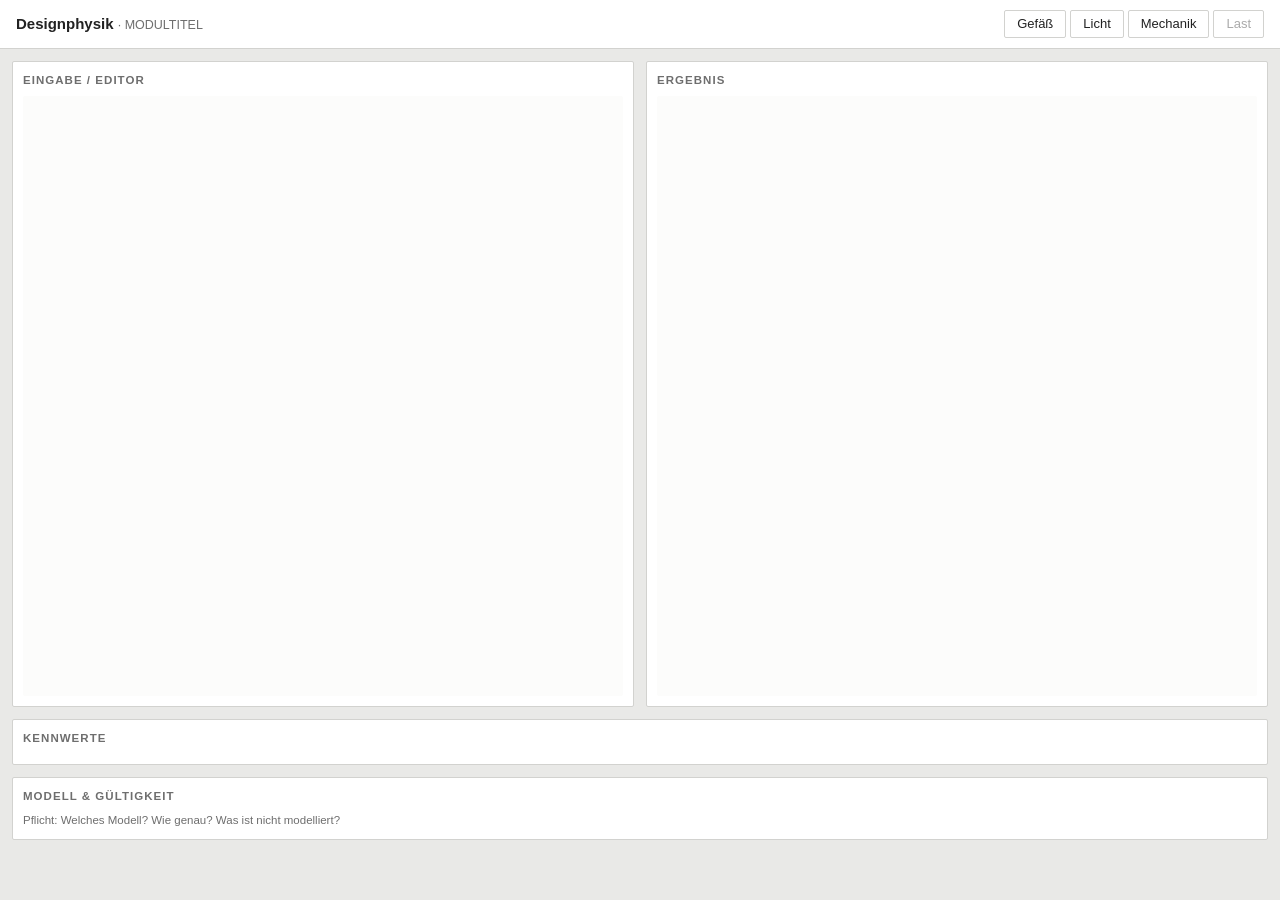
==== _vorlage/index.html @ 45cec60e "Designphysik Stand 1: Gefäß, Licht, Mechanismen + shared, Tests, Docs, CI Integration aus dem claude" ====
<!DOCTYPE html>
<html lang="de">
<head>
<meta charset="utf-8">
<meta name="viewport" content="width=device-width,initial-scale=1">
<title>Designphysik · MODULNAME</title>
<link rel="stylesheet" href="../shared/style.css">
<!-- Modul-Akzent: eine Farbe pro Physik -->
<style>:root{--akzent:#e0a020}</style>
</head>
<body>
<header id="dp-header"></header>
<main>
  <section class="panel">
    <h2>Eingabe / Editor</h2>
    <canvas id="ed" style="aspect-ratio:1/1"></canvas>
  </section>
  <section class="panel">
    <h2>Ergebnis</h2>
    <canvas id="view" style="aspect-ratio:1/1"></canvas>
  </section>
  <section class="panel wide">
    <h2>Kennwerte</h2>
    <div class="stats" id="stats"></div>
  </section>
  <section class="panel wide">
    <h2>Modell &amp; Gültigkeit</h2>
    <p class="note">Pflicht: Welches Modell? Wie genau? Was ist nicht modelliert?</p>
  </section>
</main>

<script src="../shared/util.js"></script>
<script src="../shared/chart.js"></script>
<script>
// === CORE START
// Reine Physik: kein DOM, keine globalen UI-Variablen. Wird von test.js in Node geladen.
const Core = (() => {
  function beispiel(x) { return 2 * x; }
  return { beispiel };
})();
if (typeof module !== 'undefined') module.exports = Core;
// === CORE END

// ---- UI ----
const S = {};           // Zustand (Eingaben)
let G = {};             // abgeleitete Größen
function recompute() { /* Core aufrufen, G füllen */ }
function drawAll() { /* Canvas zeichnen mit prep(), chart() */ }

dpHeader('MODULKEY', 'MODULTITEL');
recompute(); drawAll();
window.addEventListener('resize', drawAll);
</script>
</body>
</html>
---- shared/style.css ----
/* Designphysik – gemeinsames Stylesheet. Gilt für Startseite und alle Module.
   Grundrichtung D „Ulmer Raster“: kühles Grau, Helvetica, Radius 2, ein Bedien-Orange (--acc) nur für aktive Elemente.
   Modul-spezifische Akzente als eigene Variablen im Modul setzen, z.B. --water. */
:root{--bg:#e9e9e7;--panel:#fff;--ink:#222;--mut:#6e6e6e;--line:#d2d2cf;--grid:#ececea;--grid2:#d6d6d3;--acc:#c2410c;--warn:#c62828;--r:2px}
*{box-sizing:border-box}
html,body{margin:0}
body{font:14px/1.4 "Helvetica Neue",Helvetica,Arial,sans-serif;background:var(--bg);color:var(--ink)}
header{display:flex;align-items:center;gap:14px;padding:10px 16px;border-bottom:1px solid var(--line);background:var(--panel);flex-wrap:wrap}
header h1{font-size:15px;margin:0;font-weight:700;letter-spacing:0}
header h1 small{font-weight:400;color:var(--mut)}
nav{display:flex;gap:4px;margin-left:auto}
nav a,nav span{border:1px solid var(--line);background:var(--panel);border-radius:var(--r);padding:4px 12px;font-size:13px;color:var(--ink);text-decoration:none}
nav a.on{background:var(--acc);color:#fff;border-color:var(--acc)}
nav span{color:#aaa}
header h1 a{color:inherit;text-decoration:none}
main{display:grid;grid-template-columns:minmax(0,1fr) minmax(0,1fr);gap:12px;padding:12px;max-width:1400px;margin:0 auto}
.panel{background:var(--panel);border:1px solid var(--line);border-radius:var(--r);padding:10px;display:flex;flex-direction:column;gap:8px;min-width:0}
.panel h2{font-size:11.5px;text-transform:uppercase;letter-spacing:.09em;color:var(--mut);margin:0;font-weight:700}
canvas{width:100%;display:block;touch-action:none;border-radius:var(--r);background:#fcfcfb}
.ch{aspect-ratio:16/8}
.row{display:flex;gap:6px;flex-wrap:wrap;align-items:center}
button,select{font:inherit;font-size:13px;padding:5px 10px;border:1px solid var(--line);background:var(--panel);border-radius:var(--r);cursor:pointer;color:var(--ink)}
button.on{background:var(--acc);color:#fff;border-color:var(--acc)}
button:active{transform:translateY(1px)}
.sep{width:1px;height:22px;background:var(--line);margin:0 2px}
.stats{display:grid;grid-template-columns:repeat(auto-fill,minmax(128px,1fr));gap:6px}
.stat{border:1px solid var(--line);border-radius:var(--r);padding:6px 8px}
.stat b{display:block;font-size:17px;font-weight:600;font-variant-numeric:tabular-nums}
.stat span{font-size:11px;color:var(--mut)}
.wide{grid-column:1/-1}
.two{display:grid;grid-template-columns:1fr 1fr;gap:12px}
.note{font-size:11.5px;color:var(--mut);margin:0}
.ctl{display:grid;grid-template-columns:auto 1fr auto;gap:8px;align-items:center}
.ctl label{font-size:12px;color:var(--mut);white-space:nowrap}
.ctl output{font-variant-numeric:tabular-nums;font-size:13px;min-width:74px;text-align:right}
input[type=range]{width:100%;accent-color:var(--acc)}
label.chk{font-size:12.5px;display:flex;gap:4px;align-items:center;color:var(--ink)}
@media(max-width:860px){main{grid-template-columns:1fr}.two{grid-template-columns:1fr}}

/* Startseite */
.cards{display:grid;grid-template-columns:repeat(auto-fill,minmax(240px,1fr));gap:12px;padding:16px;max-width:1100px;margin:0 auto}
.card{background:var(--panel);border:1px solid var(--line);border-radius:var(--r);padding:16px;color:var(--ink);text-decoration:none;display:flex;flex-direction:column;gap:6px}
.card h3{margin:0;font-size:17px}
.card p{margin:0;color:var(--mut);font-size:13px}
.card.off{opacity:.5;pointer-events:none}
.badge{font-size:11px;text-transform:uppercase;letter-spacing:.08em;color:var(--mut)}
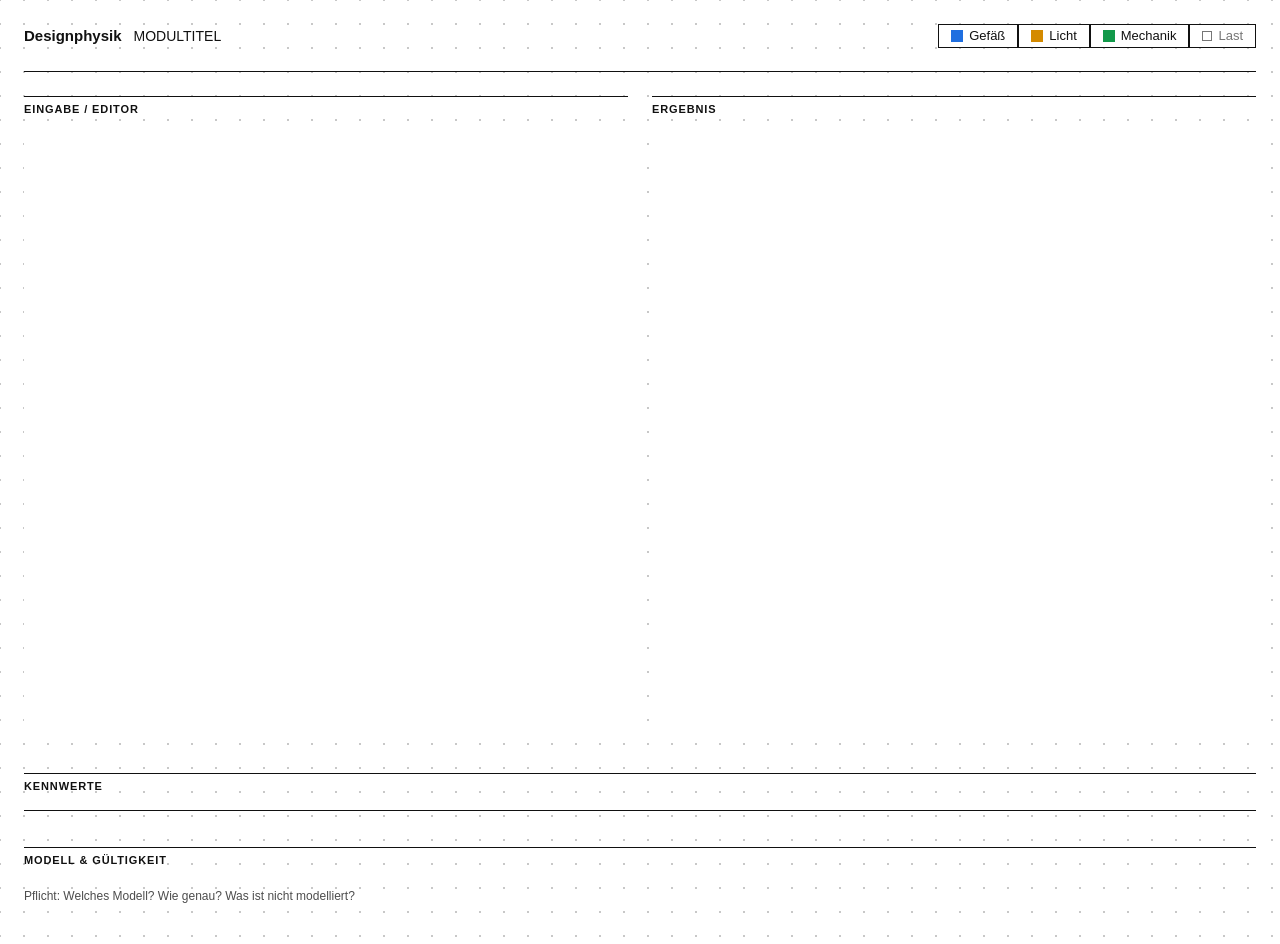
==== commit b3a9f00f: "Grundrichtung F „Punktraster“: Definition und Umsetzung Styleguide neu: Punktraster 24 px, schwarz a" ====
--- a/_vorlage/index.html
+++ b/_vorlage/index.html
@@ -5,8 +5,7 @@
 <meta name="viewport" content="width=device-width,initial-scale=1">
 <title>Designphysik · MODULNAME</title>
 <link rel="stylesheet" href="../shared/style.css">
-<!-- Modul-Akzent: eine Farbe pro Physik -->
-<style>:root{--akzent:#e0a020}</style>
+<!-- Farben nur aus shared/style.css: Physik-Familie wählen (--water, --light, --mech, --load), keine eigenen Farben -->
 </head>
 <body>
 <header id="dp-header"></header>
--- a/shared/style.css
+++ b/shared/style.css
@@ -1,46 +1,74 @@
 /* Designphysik – gemeinsames Stylesheet. Gilt für Startseite und alle Module.
-   Grundrichtung D „Ulmer Raster“: kühles Grau, Helvetica, Radius 2, ein Bedien-Orange (--acc) nur für aktive Elemente.
-   Modul-spezifische Akzente als eigene Variablen im Modul setzen, z.B. --water. */
-:root{--bg:#e9e9e7;--panel:#fff;--ink:#222;--mut:#6e6e6e;--line:#d2d2cf;--grid:#ececea;--grid2:#d6d6d3;--acc:#c2410c;--warn:#c62828;--r:2px}
+   Grundrichtung F „Punktraster“ (docs/styleguide.md): weiß, alles schwarz, Punktraster 24 px,
+   Farbe nur für Physik-Familien und Warnung. Module definieren keine eigenen Farben. */
+:root{
+  --u:24px;--h:24px;
+  --bg:#ffffff;--ink:#111111;--ink2:#4d4d4d;--mut:#767676;--dot:#c8c8c8;--fill:#f0f0f0;
+  --ctl:#111111;--ctl-ink:#ffffff;
+  --warn:#d32f2f;--warn-a:rgba(211,47,47,.12);
+  --water:#1f6fe0;--water-a:rgba(31,111,224,.28);
+  --light:#d48a00;--light-a:rgba(212,138,0,.28);
+  --mech:#12994a;--mech-a:rgba(18,153,74,.25);
+  --load:#5b55c9;--load-a:rgba(91,85,201,.25)
+}
+@media(pointer:coarse){:root{--h:48px}}
 *{box-sizing:border-box}
 html,body{margin:0}
-body{font:14px/1.4 "Helvetica Neue",Helvetica,Arial,sans-serif;background:var(--bg);color:var(--ink)}
-header{display:flex;align-items:center;gap:14px;padding:10px 16px;border-bottom:1px solid var(--line);background:var(--panel);flex-wrap:wrap}
-header h1{font-size:15px;margin:0;font-weight:700;letter-spacing:0}
-header h1 small{font-weight:400;color:var(--mut)}
-nav{display:flex;gap:4px;margin-left:auto}
-nav a,nav span{border:1px solid var(--line);background:var(--panel);border-radius:var(--r);padding:4px 12px;font-size:13px;color:var(--ink);text-decoration:none}
-nav a.on{background:var(--acc);color:#fff;border-color:var(--acc)}
-nav span{color:#aaa}
+body{font:14px/24px Arial,sans-serif;color:var(--ink);background-color:var(--bg);
+  background-image:radial-gradient(circle,var(--dot) 1px,transparent 1.5px);background-size:var(--u) var(--u);background-position:calc(var(--u)/-2) calc(var(--u)/-2)}
+
+/* Kopfzeile */
+header{display:flex;align-items:center;gap:12px 24px;flex-wrap:wrap;min-height:72px;margin:0 24px;padding:12px 0;border-bottom:1px solid var(--ink)}
+header h1{font-size:15px;line-height:24px;margin:0;font-weight:700;display:flex;align-items:center;gap:12px}
 header h1 a{color:inherit;text-decoration:none}
-main{display:grid;grid-template-columns:minmax(0,1fr) minmax(0,1fr);gap:12px;padding:12px;max-width:1400px;margin:0 auto}
-.panel{background:var(--panel);border:1px solid var(--line);border-radius:var(--r);padding:10px;display:flex;flex-direction:column;gap:8px;min-width:0}
-.panel h2{font-size:11.5px;text-transform:uppercase;letter-spacing:.09em;color:var(--mut);margin:0;font-weight:700}
-canvas{width:100%;display:block;touch-action:none;border-radius:var(--r);background:#fcfcfb}
+header h1 small{font-weight:400;font-size:14px;display:flex;align-items:center;gap:6px}
+.mq{display:inline-block;width:12px;height:12px;flex:none;background:var(--c,var(--ink))}
+.mq.off{background:none;border:1px solid var(--mut);width:10px;height:10px}
+nav{display:flex;margin-left:auto}
+nav a,nav span{display:flex;align-items:center;gap:6px;height:var(--h);padding:0 12px;border:1px solid var(--ink);font-size:13px;color:var(--ink);text-decoration:none;background:var(--bg)}
+nav>*+*{border-left:0}
+nav a.on{background:var(--ctl);color:var(--ctl-ink);border-color:var(--ctl)}
+nav span{color:var(--mut)}
+
+/* Raster-Layout */
+main{display:grid;grid-template-columns:minmax(0,1fr) minmax(0,1fr);gap:24px;padding:24px;max-width:1440px;margin:0 auto}
+.panel{border-top:1px solid var(--ink);padding:0 0 12px;display:flex;flex-direction:column;gap:12px;min-width:0}
+.panel h2{font-size:11px;line-height:24px;text-transform:uppercase;letter-spacing:.08em;color:var(--ink);margin:0;font-weight:700}
+canvas{width:100%;display:block;touch-action:none;background:var(--bg)}
 .ch{aspect-ratio:16/8}
-.row{display:flex;gap:6px;flex-wrap:wrap;align-items:center}
-button,select{font:inherit;font-size:13px;padding:5px 10px;border:1px solid var(--line);background:var(--panel);border-radius:var(--r);cursor:pointer;color:var(--ink)}
-button.on{background:var(--acc);color:#fff;border-color:var(--acc)}
-button:active{transform:translateY(1px)}
-.sep{width:1px;height:22px;background:var(--line);margin:0 2px}
-.stats{display:grid;grid-template-columns:repeat(auto-fill,minmax(128px,1fr));gap:6px}
-.stat{border:1px solid var(--line);border-radius:var(--r);padding:6px 8px}
-.stat b{display:block;font-size:17px;font-weight:600;font-variant-numeric:tabular-nums}
-.stat span{font-size:11px;color:var(--mut)}
+.row{display:flex;gap:12px;flex-wrap:wrap;align-items:center}
+.seg{display:flex}.seg>*+*{border-left:0}
+.sep{width:0;height:var(--h)}
+
+/* Bedienelemente */
+button,select{font:inherit;font-size:13px;line-height:1;height:var(--h);padding:0 12px;border:1px solid var(--ink);background:var(--bg);border-radius:0;cursor:pointer;color:var(--ink)}
+button.on{background:var(--ctl);color:var(--ctl-ink);border-color:var(--ctl)}
+input[type=number],input[type=text]{font:inherit;font-size:13px;height:var(--h);padding:0 6px;border:1px solid var(--ink);border-radius:0;background:var(--bg);color:var(--ink);font-variant-numeric:tabular-nums}
+input[type=range]{width:100%;margin:0;height:var(--h);accent-color:var(--ctl)}
+input[type=checkbox]{accent-color:var(--ctl);margin:0}
+label.chk{font-size:13px;display:flex;gap:6px;align-items:center;color:var(--ink);min-height:var(--h)}
+.ctl{display:grid;grid-template-columns:auto 1fr auto;gap:0 12px;align-items:center;grid-auto-rows:minmax(var(--h),auto)}
+.ctl label{font-size:12px;color:var(--ink2);white-space:nowrap}
+.ctl output{font-variant-numeric:tabular-nums;font-size:13px;min-width:72px;text-align:right}
+
+/* Kennwerte */
+.stats{display:grid;grid-template-columns:repeat(auto-fill,minmax(144px,1fr));border-top:1px solid var(--ink)}
+.stat{border-bottom:1px solid var(--ink);border-right:1px solid var(--ink);padding:0 6px 12px;min-width:0}
+.stat b{display:block;font-size:22px;line-height:48px;font-weight:700;font-variant-numeric:tabular-nums;white-space:nowrap;overflow:hidden;text-overflow:ellipsis}
+.stat span{display:block;font-size:11px;line-height:24px}
+.stat span:last-child{color:var(--ink2)}
+.stat.warn b{color:var(--warn)}
+
 .wide{grid-column:1/-1}
-.two{display:grid;grid-template-columns:1fr 1fr;gap:12px}
-.note{font-size:11.5px;color:var(--mut);margin:0}
-.ctl{display:grid;grid-template-columns:auto 1fr auto;gap:8px;align-items:center}
-.ctl label{font-size:12px;color:var(--mut);white-space:nowrap}
-.ctl output{font-variant-numeric:tabular-nums;font-size:13px;min-width:74px;text-align:right}
-input[type=range]{width:100%;accent-color:var(--acc)}
-label.chk{font-size:12.5px;display:flex;gap:4px;align-items:center;color:var(--ink)}
-@media(max-width:860px){main{grid-template-columns:1fr}.two{grid-template-columns:1fr}}
+.two{display:grid;grid-template-columns:1fr 1fr;gap:24px}
+.note{font-size:12px;line-height:24px;color:var(--ink2);margin:0}
+.warn{color:var(--warn)}
+@media(max-width:860px){main{grid-template-columns:1fr}.two{grid-template-columns:1fr}header{margin:0 12px}main{padding:24px 12px}}
 
 /* Startseite */
-.cards{display:grid;grid-template-columns:repeat(auto-fill,minmax(240px,1fr));gap:12px;padding:16px;max-width:1100px;margin:0 auto}
-.card{background:var(--panel);border:1px solid var(--line);border-radius:var(--r);padding:16px;color:var(--ink);text-decoration:none;display:flex;flex-direction:column;gap:6px}
-.card h3{margin:0;font-size:17px}
-.card p{margin:0;color:var(--mut);font-size:13px}
-.card.off{opacity:.5;pointer-events:none}
-.badge{font-size:11px;text-transform:uppercase;letter-spacing:.08em;color:var(--mut)}
+.cards{display:grid;grid-template-columns:repeat(auto-fill,minmax(264px,1fr));gap:24px;padding:24px;max-width:1440px;margin:0 auto}
+.card{border-top:1px solid var(--ink);padding:12px 0 24px;color:var(--ink);text-decoration:none;display:flex;flex-direction:column;gap:0}
+.card h3{margin:0;font-size:22px;line-height:48px;display:flex;align-items:center;gap:12px}
+.card p{margin:0;color:var(--ink2);font-size:13px}
+.card.off{color:var(--mut);pointer-events:none}.card.off p{color:var(--mut)}
+.badge{font-size:11px;text-transform:uppercase;letter-spacing:.08em;color:var(--ink2)}
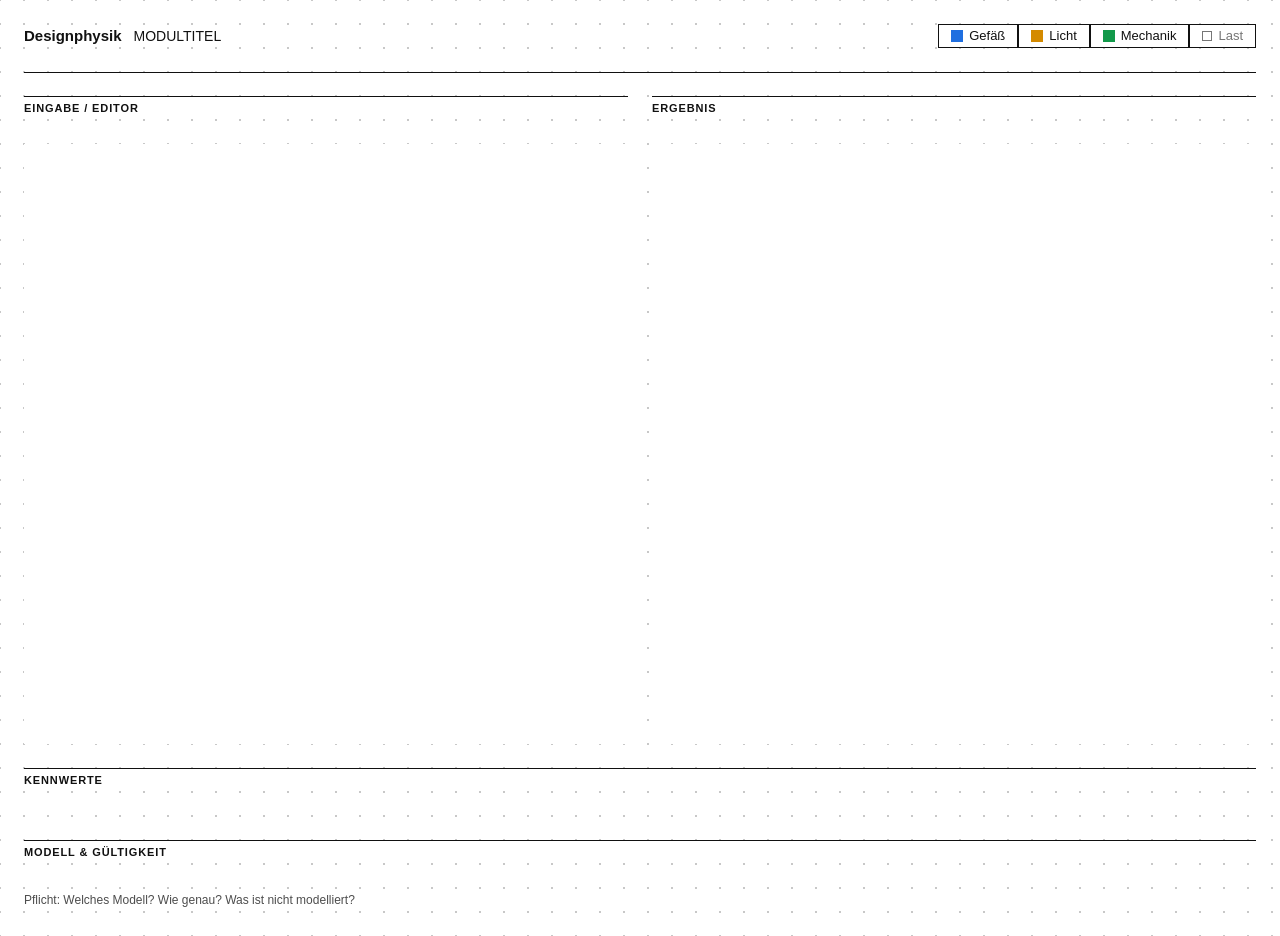
==== commit 42bbe3d0: "Vorlage: Zeichenflächen mit --ar:1 (Wunsch Style-Chat, 24-px-Raster) aspect-ratio bleibt als Rückfal" ====
--- a/_vorlage/index.html
+++ b/_vorlage/index.html
@@ -12,11 +12,11 @@
 <main>
   <section class="panel">
     <h2>Eingabe / Editor</h2>
-    <canvas id="ed" style="aspect-ratio:1/1"></canvas>
+    <canvas id="ed" style="--ar:1;aspect-ratio:1/1"></canvas>
   </section>
   <section class="panel">
     <h2>Ergebnis</h2>
-    <canvas id="view" style="aspect-ratio:1/1"></canvas>
+    <canvas id="view" style="--ar:1;aspect-ratio:1/1"></canvas>
   </section>
   <section class="panel wide">
     <h2>Kennwerte</h2>
--- a/shared/style.css
+++ b/shared/style.css
@@ -18,7 +18,7 @@
   background-image:radial-gradient(circle,var(--dot) 1px,transparent 1.5px);background-size:var(--u) var(--u);background-position:calc(var(--u)/-2) calc(var(--u)/-2)}
 
 /* Kopfzeile */
-header{display:flex;align-items:center;gap:12px 24px;flex-wrap:wrap;min-height:72px;margin:0 24px;padding:12px 0;border-bottom:1px solid var(--ink)}
+header{display:flex;align-items:center;gap:24px;flex-wrap:wrap;min-height:72px;margin:0 24px;padding:12px 0;box-shadow:0 1px var(--ink)}
 header h1{font-size:15px;line-height:24px;margin:0;font-weight:700;display:flex;align-items:center;gap:12px}
 header h1 a{color:inherit;text-decoration:none}
 header h1 small{font-weight:400;font-size:14px;display:flex;align-items:center;gap:6px}
@@ -30,13 +30,15 @@
 nav a.on{background:var(--ctl);color:var(--ctl-ink);border-color:var(--ctl)}
 nav span{color:var(--mut)}
 
-/* Raster-Layout */
+/* Raster-Layout: Höhen und senkrechte Abstände nur in Vielfachen von --u.
+   Linien als box-shadow statt border – sie liegen auf der Rasterkante und nehmen keinen Platz ein. */
 main{display:grid;grid-template-columns:minmax(0,1fr) minmax(0,1fr);gap:24px;padding:24px;max-width:1440px;margin:0 auto}
-.panel{border-top:1px solid var(--ink);padding:0 0 12px;display:flex;flex-direction:column;gap:12px;min-width:0}
+.panel{box-shadow:inset 0 1px var(--ink);display:flex;flex-direction:column;gap:var(--u);min-width:0;container-type:inline-size}
 .panel h2{font-size:11px;line-height:24px;text-transform:uppercase;letter-spacing:.08em;color:var(--ink);margin:0;font-weight:700}
-canvas{width:100%;display:block;touch-action:none;background:var(--bg)}
-.ch{aspect-ratio:16/8}
-.row{display:flex;gap:12px;flex-wrap:wrap;align-items:center}
+canvas{width:100%;display:block;touch-action:none;background:var(--bg);
+  height:round(down,calc(100cqw / var(--ar)),var(--u))} /* mit --ar (Breite/Höhe): Höhe auf --u abgerundet; ohne --ar gilt aspect-ratio */
+.ch{aspect-ratio:16/8;--ar:2}
+.row{display:flex;gap:var(--u) 12px;flex-wrap:wrap;align-items:center}
 .seg{display:flex}.seg>*+*{border-left:0}
 .sep{width:0;height:var(--h)}
 
@@ -52,8 +54,8 @@
 .ctl output{font-variant-numeric:tabular-nums;font-size:13px;min-width:72px;text-align:right}
 
 /* Kennwerte */
-.stats{display:grid;grid-template-columns:repeat(auto-fill,minmax(144px,1fr));border-top:1px solid var(--ink)}
-.stat{border-bottom:1px solid var(--ink);border-right:1px solid var(--ink);padding:0 6px 12px;min-width:0}
+.stats{display:grid;grid-template-columns:repeat(auto-fill,minmax(144px,1fr));box-shadow:inset 0 -1px var(--ink);overflow:hidden}
+.stat{box-shadow:inset 0 1px var(--ink),1px 0 var(--ink);padding:0 6px;min-width:0}
 .stat b{display:block;font-size:22px;line-height:48px;font-weight:700;font-variant-numeric:tabular-nums;white-space:nowrap;overflow:hidden;text-overflow:ellipsis}
 .stat span{display:block;font-size:11px;line-height:24px}
 .stat span:last-child{color:var(--ink2)}
@@ -67,7 +69,7 @@
 
 /* Startseite */
 .cards{display:grid;grid-template-columns:repeat(auto-fill,minmax(264px,1fr));gap:24px;padding:24px;max-width:1440px;margin:0 auto}
-.card{border-top:1px solid var(--ink);padding:12px 0 24px;color:var(--ink);text-decoration:none;display:flex;flex-direction:column;gap:0}
+.card{box-shadow:inset 0 1px var(--ink);padding:0 0 24px;color:var(--ink);text-decoration:none;display:flex;flex-direction:column;gap:0}
 .card h3{margin:0;font-size:22px;line-height:48px;display:flex;align-items:center;gap:12px}
 .card p{margin:0;color:var(--ink2);font-size:13px}
 .card.off{color:var(--mut);pointer-events:none}.card.off p{color:var(--mut)}
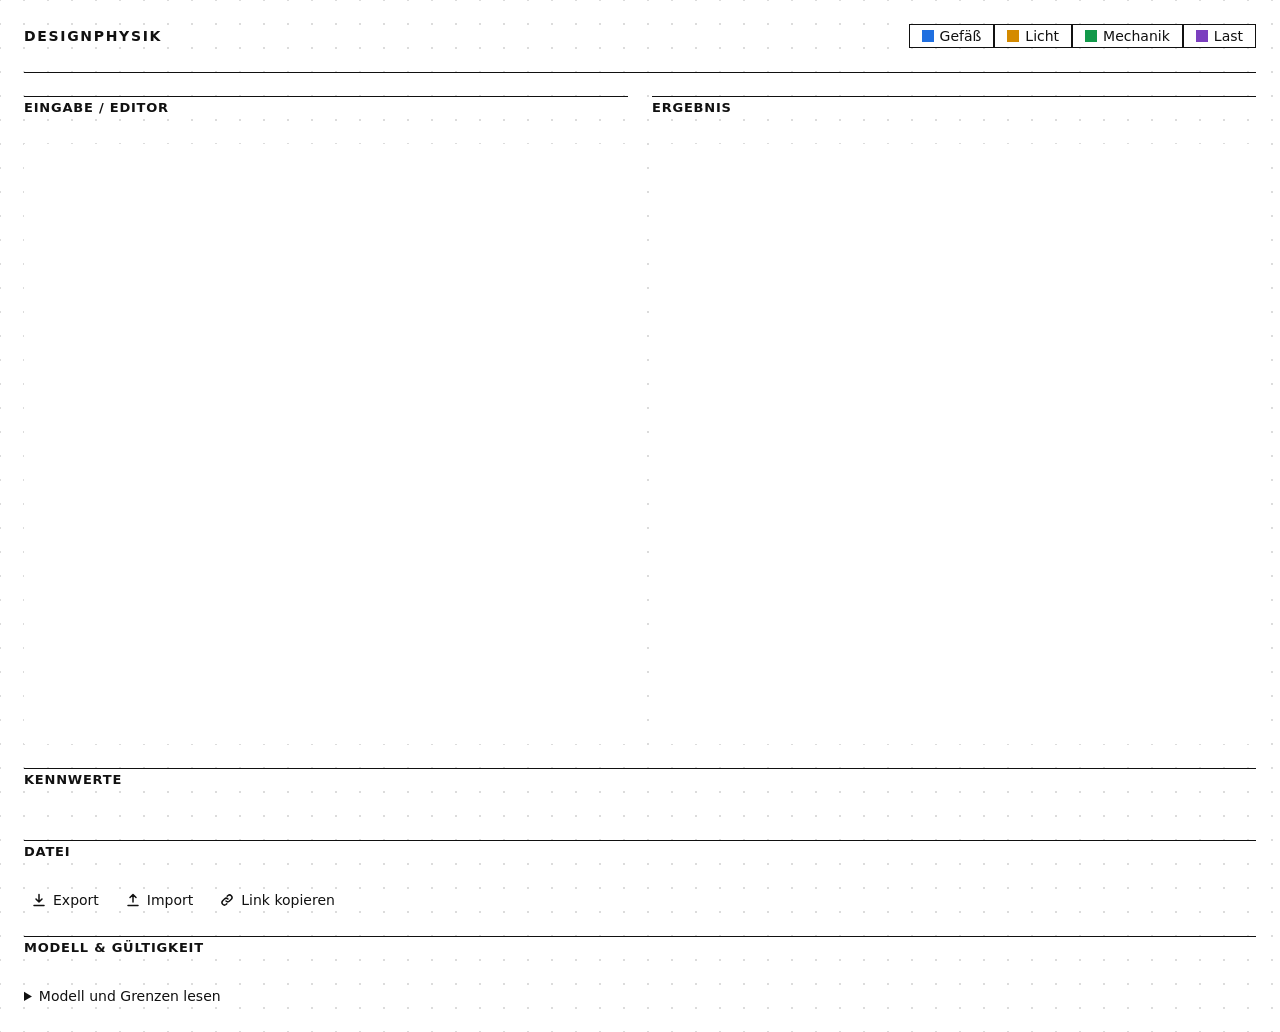
==== commit ff8b7aba: "Design-Audit umgesetzt: Hierarchie, Schrift, Bedienung, Farbe, Telefon, Startseite - Urteil als Haup" ====
--- a/_vorlage/index.html
+++ b/_vorlage/index.html
@@ -12,19 +12,25 @@
 <main>
   <section class="panel">
     <h2>Eingabe / Editor</h2>
-    <canvas id="ed" style="--ar:1;aspect-ratio:1/1"></canvas>
+    <canvas id="ed" role="img" style="--ar:1;aspect-ratio:1/1"></canvas>
   </section>
   <section class="panel">
     <h2>Ergebnis</h2>
     <canvas id="view" style="--ar:1;aspect-ratio:1/1"></canvas>
   </section>
-  <section class="panel wide">
+  <section class="panel wide kpi">
     <h2>Kennwerte</h2>
     <div class="stats" id="stats"></div>
   </section>
   <section class="panel wide">
+    <h2>Datei</h2>
+    <div class="row"><button id="exp" class="q" data-i="down">Export</button><button id="imp" class="q" data-i="up">Import</button><button id="share" class="q" data-i="link">Link kopieren</button></div>
+  </section>
+  <section class="panel wide model">
     <h2>Modell &amp; Gültigkeit</h2>
-    <p class="note">Pflicht: Welches Modell? Wie genau? Was ist nicht modelliert?</p>
+    <details data-k="model"><summary>Modell und Grenzen lesen</summary><div class="txt">
+      <h3>Modell</h3><p>Pflicht: Welches Modell? Wie genau? Was ist nicht modelliert? Ab wann Fachplanung?</p>
+    </div></details>
   </section>
 </main>
 
@@ -44,9 +50,9 @@
 const S = {};           // Zustand (Eingaben)
 let G = {};             // abgeleitete Größen
 function recompute() { /* Core aufrufen, G füllen */ }
-function drawAll() { /* Canvas zeichnen mit prep(), chart() */ }
+function drawAll() { /* Canvas zeichnen mit prep(), chart(); Kennwerte: $('stats').innerHTML = dpStats(dpVerdict(0, 'Satz in Designsprache'), [{ l, v, n, t }], [...]) */ }
 
-dpHeader('MODULKEY', 'MODULTITEL');
+dpHeader('MODULKEY'); dpIcons();
 recompute(); drawAll();
 window.addEventListener('resize', drawAll);
 </script>
--- a/shared/style.css
+++ b/shared/style.css
@@ -1,76 +1,163 @@
 /* Designphysik – gemeinsames Stylesheet. Gilt für Startseite und alle Module.
-   Grundrichtung F „Punktraster“ (docs/styleguide.md): weiß, alles schwarz, Punktraster 24 px,
-   Farbe nur für Physik-Familien und Warnung. Module definieren keine eigenen Farben. */
+   Grundrichtung F „Punktraster“ (docs/styleguide.md): weiß, alles schwarz, Punktraster 24 px überall,
+   Farbe nur für Physik-Familien und Warnung. Module definieren keine eigenen Farben.
+   Schriftstufen (§ 5): 12 Notiz/Achse · 14 Text/Bedienung · 18 Urteil/Tabellenwert · 28 Hauptkennwert. */
 :root{
   --u:24px;--h:24px;
-  --bg:#ffffff;--ink:#111111;--ink2:#4d4d4d;--mut:#767676;--dot:#c8c8c8;--fill:#f0f0f0;
+  --bg:#ffffff;--ink:#111111;--ink2:#4d4d4d;--mut:#767676;--dot:#c8c8c8;--dot-bg:#dcdcdc;--fill:#f0f0f0;
   --ctl:#111111;--ctl-ink:#ffffff;
   --warn:#d32f2f;--warn-a:rgba(211,47,47,.12);
   --water:#1f6fe0;--water-a:rgba(31,111,224,.28);
   --light:#d48a00;--light-a:rgba(212,138,0,.28);
   --mech:#12994a;--mech-a:rgba(18,153,74,.25);
-  --load:#5b55c9;--load-a:rgba(91,85,201,.25)
+  --load:#7b3fbf;--load-a:rgba(123,63,191,.22);
+  --font:system-ui,-apple-system,"Segoe UI",Roboto,Arial,sans-serif
 }
 @media(pointer:coarse){:root{--h:48px}}
 *{box-sizing:border-box}
 html,body{margin:0}
-body{font:14px/24px Arial,sans-serif;color:var(--ink);background-color:var(--bg);
-  background-image:radial-gradient(circle,var(--dot) 1px,transparent 1.5px);background-size:var(--u) var(--u);background-position:calc(var(--u)/-2) calc(var(--u)/-2)}
+/* Seitenraster überall, auch hinter Text: hell (--dot-bg), damit kleine Schrift darauf ruhig bleibt */
+body{font:14px/24px var(--font);color:var(--ink);background-color:var(--bg);
+  background-image:radial-gradient(circle,var(--dot-bg) 1px,transparent 1.5px);background-size:var(--u) var(--u);background-position:calc(var(--u)/-2) calc(var(--u)/-2)}
+:focus-visible{outline:2px solid var(--ink);outline-offset:2px}
+svg.i{width:16px;height:16px;flex:none;fill:none;stroke:currentColor;stroke-width:1.5;stroke-linecap:round;stroke-linejoin:round;vertical-align:-3px}
 
-/* Kopfzeile */
+/* Kopfzeile: Wortmarke links, Modulnavigation rechts (das Modul steht nur einmal: aktives Segment) */
 header{display:flex;align-items:center;gap:24px;flex-wrap:wrap;min-height:72px;margin:0 24px;padding:12px 0;box-shadow:0 1px var(--ink)}
-header h1{font-size:15px;line-height:24px;margin:0;font-weight:700;display:flex;align-items:center;gap:12px}
+header h1{font-size:14px;line-height:24px;margin:0;font-weight:700;text-transform:uppercase;letter-spacing:.12em;display:flex;align-items:center;gap:12px}
 header h1 a{color:inherit;text-decoration:none}
-header h1 small{font-weight:400;font-size:14px;display:flex;align-items:center;gap:6px}
+header h1 small{font-weight:400;font-size:14px;letter-spacing:0;text-transform:none;color:var(--ink2)}
 .mq{display:inline-block;width:12px;height:12px;flex:none;background:var(--c,var(--ink))}
-.mq.off{background:none;border:1px solid var(--mut);width:10px;height:10px}
+.mq.off{background:none;border:1px solid var(--ink2);width:10px;height:10px}
 nav{display:flex;margin-left:auto}
-nav a,nav span{display:flex;align-items:center;gap:6px;height:var(--h);padding:0 12px;border:1px solid var(--ink);font-size:13px;color:var(--ink);text-decoration:none;background:var(--bg)}
+nav a,nav span{display:flex;align-items:center;gap:6px;height:var(--h);padding:0 12px;border:1px solid var(--ink);font-size:14px;color:var(--ink);text-decoration:none;background:var(--bg)}
 nav>*+*{border-left:0}
 nav a.on{background:var(--ctl);color:var(--ctl-ink);border-color:var(--ctl)}
-nav span{color:var(--mut)}
+nav span{color:var(--ink2)}
 
-/* Raster-Layout: Höhen und senkrechte Abstände nur in Vielfachen von --u.
+/* Raster-Layout: Höhen und senkrechte Abstände in Vielfachen von --u (Telefon: Werkzeugzeilen 12 px).
    Linien als box-shadow statt border – sie liegen auf der Rasterkante und nehmen keinen Platz ein. */
 main{display:grid;grid-template-columns:minmax(0,1fr) minmax(0,1fr);gap:24px;padding:24px;max-width:1440px;margin:0 auto}
 .panel{box-shadow:inset 0 1px var(--ink);display:flex;flex-direction:column;gap:var(--u);min-width:0;container-type:inline-size}
-.panel h2{font-size:11px;line-height:24px;text-transform:uppercase;letter-spacing:.08em;color:var(--ink);margin:0;font-weight:700}
+.panel h2{font-size:13px;line-height:24px;text-transform:uppercase;letter-spacing:.06em;color:var(--ink);margin:0;font-weight:700}
+.panel h2 small{font-size:12px;font-weight:400;text-transform:none;letter-spacing:0;color:var(--ink2);margin-left:12px}
 canvas{width:100%;display:block;touch-action:none;background:var(--bg);
   height:round(down,calc(100cqw / var(--ar)),var(--u))} /* mit --ar (Breite/Höhe): Höhe auf --u abgerundet; ohne --ar gilt aspect-ratio */
 .ch{aspect-ratio:16/8;--ar:2}
 .row{display:flex;gap:var(--u) 12px;flex-wrap:wrap;align-items:center}
-.seg{display:flex}.seg>*+*{border-left:0}
+.seg{display:inline-flex}.seg>*+*{border-left:0}
 .sep{width:0;height:var(--h)}
 
-/* Bedienelemente */
-button,select{font:inherit;font-size:13px;line-height:1;height:var(--h);padding:0 12px;border:1px solid var(--ink);background:var(--bg);border-radius:0;cursor:pointer;color:var(--ink)}
-button.on{background:var(--ctl);color:var(--ctl-ink);border-color:var(--ctl)}
-input[type=number],input[type=text]{font:inherit;font-size:13px;height:var(--h);padding:0 6px;border:1px solid var(--ink);border-radius:0;background:var(--bg);color:var(--ink);font-variant-numeric:tabular-nums}
+/* Bedienelemente: Segment (.seg) = sich ausschließende Wahl, aktiv schwarz. Einzelner Schalter (.on außerhalb
+   eines Segments) = Fläche --fill mit Unterstrich. Leise Aktion (.q) = ohne Rahmen. */
+button,select{font:inherit;font-size:14px;line-height:1;height:var(--h);padding:0 12px;border:1px solid var(--ink);background:var(--bg);border-radius:0;cursor:pointer;color:var(--ink);display:inline-flex;align-items:center;gap:6px}
+select{display:inline-block}
+button:disabled{color:var(--ink2);border-color:var(--ink2);cursor:default}
+button.on{background:var(--fill);box-shadow:inset 0 -2px var(--ink)}
+.seg button.on{background:var(--ctl);color:var(--ctl-ink);border-color:var(--ctl);box-shadow:none}
+button.q{border-color:transparent;background:transparent;padding:0 6px}
+button.q:hover:not(:disabled){box-shadow:inset 0 -1px var(--ink)}
+button.q:disabled{border-color:transparent}
+input[type=number],input[type=text]{font:inherit;font-size:14px;height:var(--h);padding:0 6px;border:1px solid var(--ink);border-radius:0;background:var(--bg);color:var(--ink);font-variant-numeric:tabular-nums}
 input[type=range]{width:100%;margin:0;height:var(--h);accent-color:var(--ctl)}
 input[type=checkbox]{accent-color:var(--ctl);margin:0}
-label.chk{font-size:13px;display:flex;gap:6px;align-items:center;color:var(--ink);min-height:var(--h)}
+label.chk{font-size:14px;display:flex;gap:6px;align-items:center;color:var(--ink);min-height:var(--h)}
 .ctl{display:grid;grid-template-columns:auto 1fr auto;gap:0 12px;align-items:center;grid-auto-rows:minmax(var(--h),auto)}
 .ctl label{font-size:12px;color:var(--ink2);white-space:nowrap}
-.ctl output{font-variant-numeric:tabular-nums;font-size:13px;min-width:72px;text-align:right}
+.ctl output{font-variant-numeric:tabular-nums;font-size:14px;min-width:72px;text-align:right}
+details>summary{font-size:14px;cursor:pointer;line-height:24px}
+/* Fachbegriff mit Erklärung (dpTerm): gepunktet unterstrichen, Erklärung als title */
+.term{text-decoration:underline dotted;text-underline-offset:3px;cursor:help}
 
-/* Kennwerte */
-.stats{display:grid;grid-template-columns:repeat(auto-fill,minmax(144px,1fr));box-shadow:inset 0 -1px var(--ink);overflow:hidden}
-.stat{box-shadow:inset 0 1px var(--ink),1px 0 var(--ink);padding:0 6px;min-width:0}
-.stat b{display:block;font-size:22px;line-height:48px;font-weight:700;font-variant-numeric:tabular-nums;white-space:nowrap;overflow:hidden;text-overflow:ellipsis}
-.stat span{display:block;font-size:11px;line-height:24px}
-.stat span:last-child{color:var(--ink2)}
+/* Urteil (dpVerdict): Stufe als Marke, Satz als Hauptaussage */
+.verdict{grid-column:1/-1;display:flex;flex-wrap:wrap;align-items:center;gap:0 12px;padding:12px 0 24px}
+.verdict .lv{display:inline-flex;align-items:center;height:24px;padding:0 6px;font-size:14px;font-weight:700;border:1px solid var(--ink);white-space:nowrap}
+.verdict.l1 .lv{background:var(--warn-a);color:var(--warn);border-color:var(--warn)}
+.verdict.l2 .lv{background:var(--warn);color:#fff;border-color:var(--warn)}
+.verdict .vt{font-size:18px;line-height:24px;font-weight:700;flex:1 1 320px}
+.verdict .vx{flex-basis:100%;font-size:12px;color:var(--ink2)}
+
+/* Kennwerte: Label (eine Zeile) – Wert – Notiz; Zeilen per subgrid, damit Werte einer Reihe auf einer Linie stehen */
+.stats{display:grid;grid-template-columns:repeat(auto-fill,minmax(168px,1fr));box-shadow:inset 0 -1px var(--ink);overflow:hidden}
+.stat{box-shadow:inset 0 1px var(--ink),1px 0 var(--ink);padding:0 6px;min-width:0;display:grid;grid-row:span 3;grid-template-rows:subgrid;align-content:start}
+.stat>span:first-child{font-size:12px;line-height:24px;white-space:nowrap;overflow:hidden;text-overflow:ellipsis}
+.stat b{display:block;font-size:28px;line-height:48px;font-weight:700;font-variant-numeric:tabular-nums;white-space:nowrap;overflow:hidden;text-overflow:ellipsis}
+.stat b small{font-size:60%;font-weight:400;margin-left:2px}
+.stat b.txt{font-size:18px}
+.stat>span+b+span,.stat>b+span{font-size:12px;line-height:24px;color:var(--ink2)}
 .stat.warn b{color:var(--warn)}
+/* Alle Werte (dpStats): kompakte Tabelle, aufklappbar */
+details.more{grid-column:1/-1;box-shadow:inset 0 1px var(--ink)}
+details.more>summary{font-size:14px}
+table.kv{border-collapse:collapse;width:100%;font-size:14px;line-height:24px}
+table.kv td{padding:0 6px;box-shadow:inset 0 1px var(--dot);vertical-align:top}
+table.kv td:nth-child(2){text-align:right;font-weight:700;font-variant-numeric:tabular-nums;white-space:nowrap}
+table.kv td:nth-child(3){font-size:12px;color:var(--ink2)}
+table.kv tr.warn td:nth-child(2){color:var(--warn)}
 
 .wide{grid-column:1/-1}
 .two{display:grid;grid-template-columns:1fr 1fr;gap:24px}
 .note{font-size:12px;line-height:24px;color:var(--ink2);margin:0}
 .warn{color:var(--warn)}
-@media(max-width:860px){main{grid-template-columns:1fr}.two{grid-template-columns:1fr}header{margin:0 12px}main{padding:24px 12px}}
+.stat.warn,tr.warn{color:inherit}
+
+/* Modell & Gültigkeit: aufklappbar, lesbare Zeilenlänge, auf breiten Schirmen zweispaltig */
+.model>details>summary{font-size:14px}
+.model .txt{columns:2 30em;column-gap:48px;margin-top:24px}
+.model h3{font-size:14px;line-height:24px;margin:0;font-weight:700;break-after:avoid}
+.model p{font-size:14px;line-height:24px;color:var(--ink);margin:0 0 24px;max-width:68ch}
+
+/* Telefon-Leiste mit dem Urteil (dpVerdict), springt zu den Kennwerten */
+#dp-bar{display:none}
+@media(max-width:860px){
+  main{grid-template-columns:1fr;padding:24px 12px}
+  .two{grid-template-columns:1fr}
+  header{margin:0 12px}
+  nav{width:100%;margin-left:0}
+  nav a,nav span{flex:1;justify-content:center;padding:0 6px}
+  .row{row-gap:12px}
+  .seg{flex-wrap:wrap}.seg>*+*{border-left:1px solid var(--ink)}.seg>*{margin:0 -1px -1px 0} /* lange Segmente umbrechen statt seitlich zu schieben */
+  main>*{order:2} main>.panel:first-child{order:0} main>.kpi{order:1}
+  .ico .lbl{display:none} /* nur ausgewählte leise Knöpfe (Rückgängig …) auf dem Telefon als Symbol */
+  body.has-bar{padding-bottom:48px}
+  #dp-bar{position:fixed;left:0;right:0;bottom:0;z-index:5;display:flex;align-items:center;gap:12px;height:48px;padding:0 12px;background:var(--bg);box-shadow:0 -1px var(--ink);font-size:14px;cursor:pointer;border:0;width:100%;text-align:left;border-radius:0}
+  #dp-bar[hidden]{display:none}
+  #dp-bar .vt{flex:1;white-space:nowrap;overflow:hidden;text-overflow:ellipsis;font-weight:700}
+}
 
 /* Startseite */
+.intro{max-width:1440px;margin:0 auto;padding:24px 24px 0}
+.intro h2{font-size:28px;line-height:48px;margin:0;font-weight:700}
+.intro h2 a{color:inherit;text-decoration:none;box-shadow:inset 0 -2px var(--c,var(--ink))}
+.intro p{margin:0;color:var(--ink2);max-width:68ch}
 .cards{display:grid;grid-template-columns:repeat(auto-fill,minmax(264px,1fr));gap:24px;padding:24px;max-width:1440px;margin:0 auto}
 .card{box-shadow:inset 0 1px var(--ink);padding:0 0 24px;color:var(--ink);text-decoration:none;display:flex;flex-direction:column;gap:0}
-.card h3{margin:0;font-size:22px;line-height:48px;display:flex;align-items:center;gap:12px}
-.card p{margin:0;color:var(--ink2);font-size:13px}
-.card.off{color:var(--mut);pointer-events:none}.card.off p{color:var(--mut)}
-.badge{font-size:11px;text-transform:uppercase;letter-spacing:.08em;color:var(--ink2)}
+.card:hover canvas,.card:focus-visible canvas{background:var(--fill)}
+.card canvas{height:168px;background:transparent}
+.card h3{margin:0;font-size:18px;line-height:24px;display:flex;align-items:center;gap:12px;padding-top:12px}
+.card .q{font-size:14px;font-weight:700}
+.card p{margin:0;color:var(--ink2);font-size:14px}
+.card.off{color:var(--ink2);pointer-events:none}
+.badge{font-size:12px;text-transform:uppercase;letter-spacing:.08em;color:var(--ink2)}
+@media(max-width:860px){.intro{padding:24px 12px 0}.cards{padding:24px 12px}.intro h2{font-size:22px;line-height:24px;padding:12px 0}}
+
+/* Vorlagen-Galerie (dpGallery): Dialog über der Seite, Karten im 24-px-Raster, Skizze 96 px */
+dialog.gal{width:min(1008px,calc(100vw - 24px));max-height:calc(100vh - 48px);padding:0 24px 24px;border:1px solid var(--ink);border-radius:0;background:var(--bg);color:var(--ink)}
+dialog.gal::backdrop{background:rgba(17,17,17,.4)}
+.galtop{position:sticky;top:0;z-index:1;background:var(--bg);justify-content:space-between;padding:24px 0;box-shadow:0 1px var(--ink)}
+.gal h2,.gal h3{font-size:13px;line-height:24px;text-transform:uppercase;letter-spacing:.06em;margin:0;font-weight:700}
+.gal h3{margin-top:24px;color:var(--ink2)}
+.galgrid{display:grid;grid-template-columns:repeat(auto-fill,minmax(144px,1fr));gap:0 12px}
+.galgrid button{height:auto;display:flex;flex-direction:column;align-items:stretch;text-align:left;padding:0 6px 24px;border:0;box-shadow:inset 0 1px var(--ink);line-height:24px;background:transparent}
+.galgrid button:hover,.galgrid button:focus-visible{background:var(--fill)}
+.galgrid canvas{height:96px;background:transparent}
+.galgrid b{font-size:14px;font-weight:700}
+.galgrid span{font-size:12px;color:var(--ink2)}
+@media(max-width:860px){dialog.gal{padding:0 12px 24px}}
+
+/* Überlaufmenü (dpMenu): Nebenaktionen auf dem Telefon hinter „⋯“ */
+.menu{position:relative}
+.menu>summary{list-style:none;display:inline-flex;align-items:center;height:var(--h);padding:0 12px;border:1px solid var(--ink)}
+.menu>summary::-webkit-details-marker{display:none}
+.menu[open]>div{position:absolute;right:0;top:calc(var(--h) + 6px);z-index:4;background:var(--bg);border:1px solid var(--ink);display:flex;flex-direction:column;align-items:stretch;min-width:192px;padding:6px 0}
+.menu[open]>div button{justify-content:flex-start;height:var(--h)}
